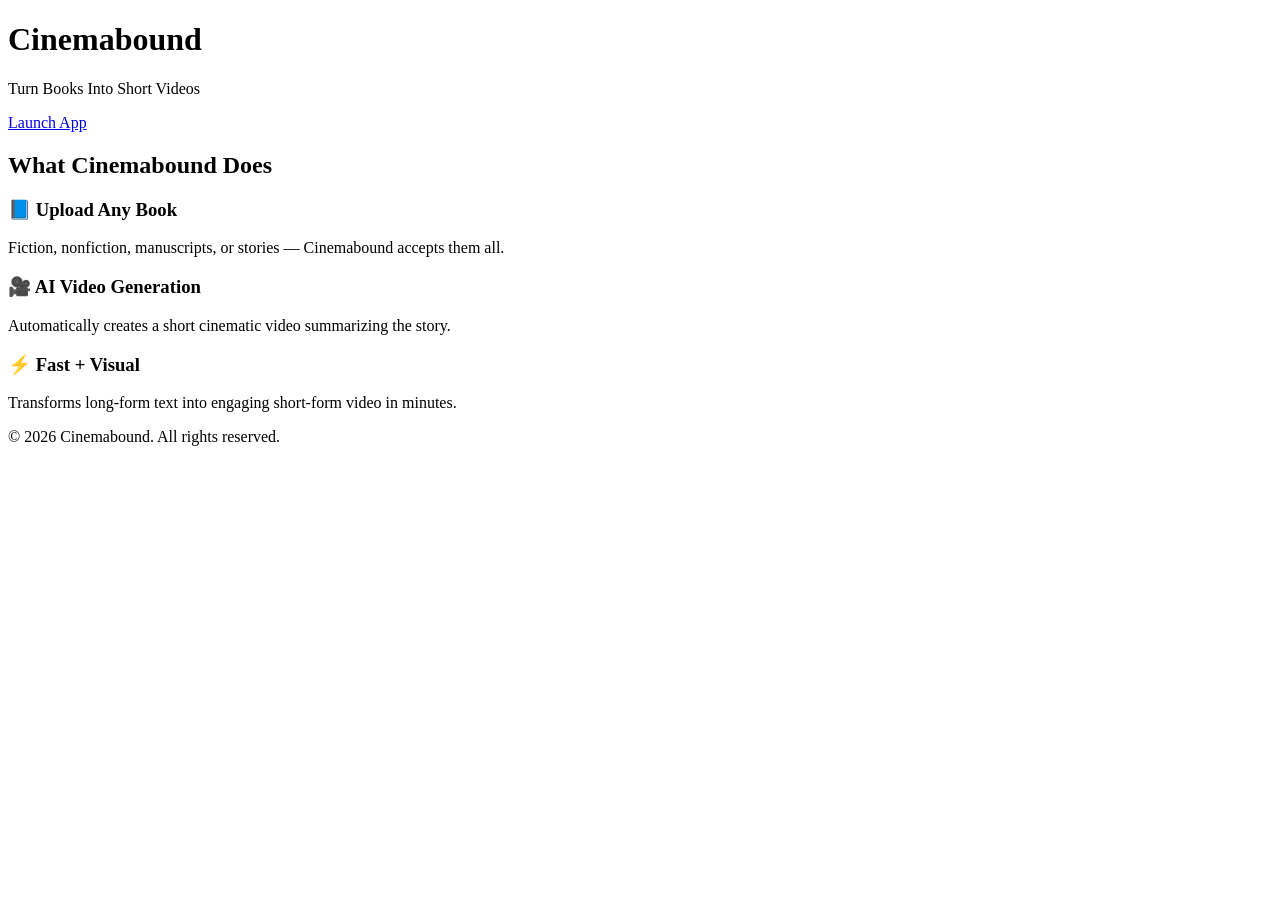
==== index.html @ f3e3a9d3 "Create index.html" ====
<!DOCTYPE html>
<html lang="en">
<head>
    <meta charset="UTF-8">
    <meta name="viewport" content="width=device-width, initial-scale=1.0">
    <title>Cinemabound – Turn Books Into Short Videos</title>
    <link rel="stylesheet" href="style.css">
</head>

<body>
    <header class="hero">
        <h1>Cinemabound</h1>
        <p class="tagline">Turn Books Into Short Videos</p>
        <a href="https://app.cinemaboundai.com" class="cta">Launch App</a>
    </header>

    <section class="features">
        <h2>What Cinemabound Does</h2>
        <div class="feature-grid">
            <div class="feature">
                <h3>📘 Upload Any Book</h3>
                <p>Fiction, nonfiction, manuscripts, or stories — Cinemabound accepts them all.</p>
            </div>

            <div class="feature">
                <h3>🎥 AI Video Generation</h3>
                <p>Automatically creates a short cinematic video summarizing the story.</p>
            </div>

            <div class="feature">
                <h3>⚡ Fast + Visual</h3>
                <p>Transforms long‑form text into engaging short‑form video in minutes.</p>
            </div>
        </div>
    </section>

    <footer>
        <p>© 2026 Cinemabound. All rights reserved.</p>
    </footer>
</body>
</html>
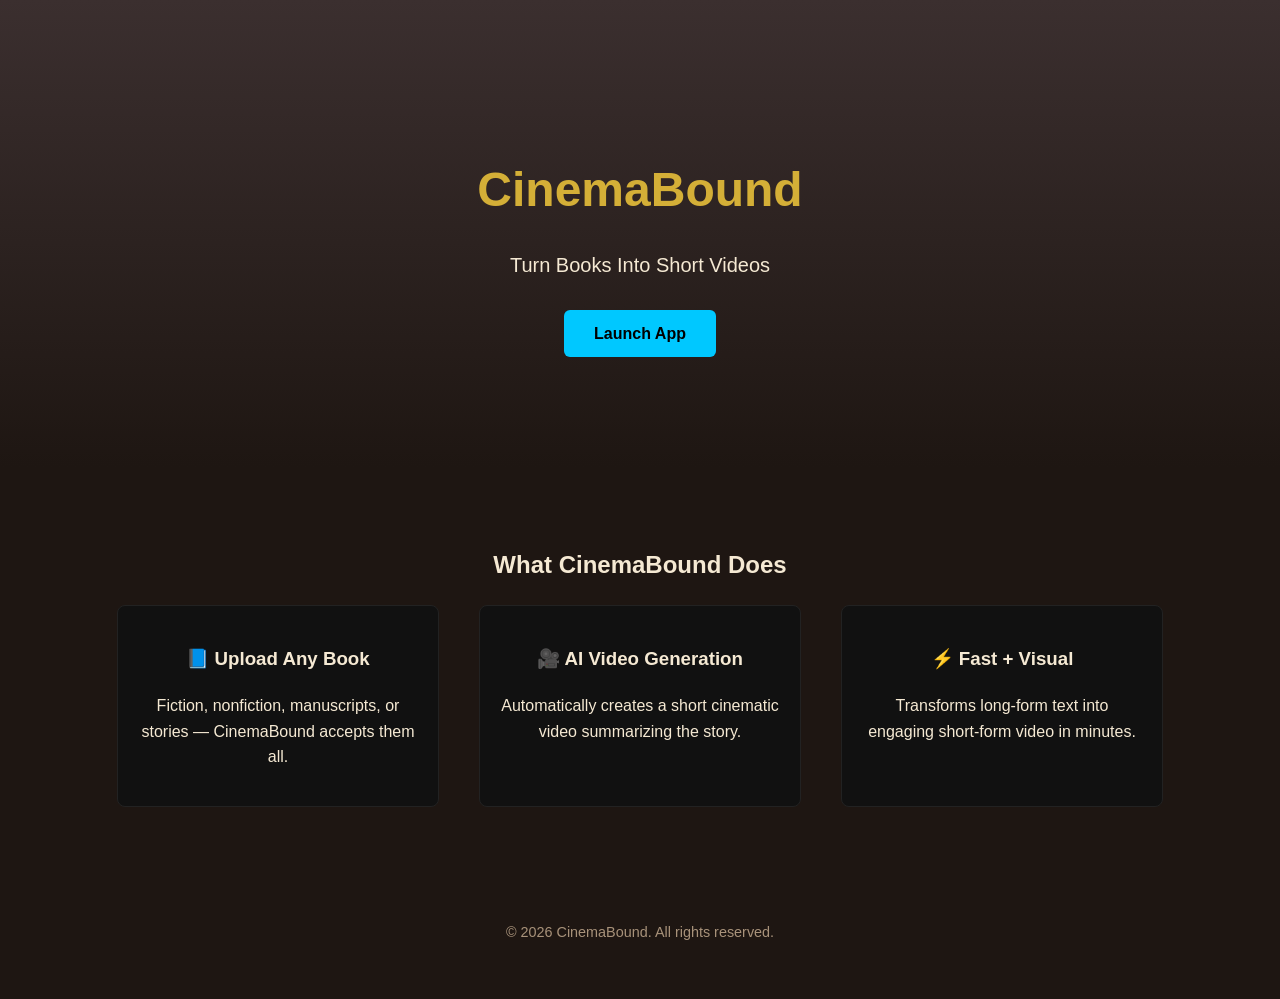
==== commit 8c173ef3: "Update index.html" ====
--- a/index.html
+++ b/index.html
@@ -3,23 +3,23 @@
 <head>
     <meta charset="UTF-8">
     <meta name="viewport" content="width=device-width, initial-scale=1.0">
-    <title>Cinemabound – Turn Books Into Short Videos</title>
+    <title>CinemaBound – Turn Books Into Short Videos</title>
     <link rel="stylesheet" href="style.css">
 </head>
 
 <body>
     <header class="hero">
-        <h1>Cinemabound</h1>
+        <h1>CinemaBound</h1>
         <p class="tagline">Turn Books Into Short Videos</p>
         <a href="https://app.cinemaboundai.com" class="cta">Launch App</a>
     </header>
 
     <section class="features">
-        <h2>What Cinemabound Does</h2>
+        <h2>What CinemaBound Does</h2>
         <div class="feature-grid">
             <div class="feature">
                 <h3>📘 Upload Any Book</h3>
-                <p>Fiction, nonfiction, manuscripts, or stories — Cinemabound accepts them all.</p>
+                <p>Fiction, nonfiction, manuscripts, or stories — CinemaBound accepts them all.</p>
             </div>
 
             <div class="feature">
@@ -35,7 +35,7 @@
     </section>
 
     <footer>
-        <p>© 2026 Cinemabound. All rights reserved.</p>
+        <p>© 2026 CinemaBound. All rights reserved.</p>
     </footer>
 </body>
 </html>
--- a/style.css
+++ b/style.css
@@ -0,0 +1,136 @@
+body {
+    margin: 0;
+    font-family: Arial, sans-serif;
+    background: #000;
+    color: #fff;
+}
+
+.hero {
+    text-align: center;
+    padding: 120px 20px;
+    background: linear-gradient(180deg, #000, #0a0a0a);
+}
+
+.hero h1 {
+    font-size: 4rem;
+    color: #00c8ff;
+    margin-bottom: 10px;
+}
+
+.tagline {
+    font-size: 1.5rem;
+    color: #ffd700;
+    margin-bottom: 30px;
+}
+
+.cta {
+    background: #00c8ff;
+    padding: 15px 30px;
+    color: #000;
+    text-decoration: none;
+    font-weight: bold;
+    border-radius: 6px;
+}
+
+.features {
+    padding: 60px 20px;
+    text-align: center;
+}
+
+.feature-grid {
+    display: flex;
+    justify-content: center;
+    gap: 40px;
+    flex-wrap: wrap;
+}
+
+.feature {
+    width: 280px;
+    background: #111;
+    padding: 20px;
+    border-radius: 8px;
+    border: 1px solid #222;
+}
+/* Global Styles */
+body {
+  margin: 0;
+  padding: 0;
+  background-color: #1E1612; /* deep cinematic brown */
+  color: #F5E9D3; /* warm cream */
+  font-family: 'Inter', sans-serif;
+  line-height: 1.6;
+}
+
+/* Header / Hero */
+.hero {
+  text-align: center;
+  padding: 120px 20px;
+  background: linear-gradient(180deg, #3B2F2F 0%, #1E1612 100%);
+}
+
+.hero h1 {
+  font-size: 3rem;
+  color: #D4AF37; /* gold */
+  margin-bottom: 20px;
+}
+
+.hero p {
+  font-size: 1.25rem;
+  max-width: 700px;
+  margin: 0 auto 40px;
+  color: #F5E9D3;
+}
+
+.launch-button {
+  background-color: #D4AF37;
+  color: #1E1612;
+  padding: 14px 32px;
+  border-radius: 8px;
+  text-decoration: none;
+  font-weight: 600;
+  font-size: 1.1rem;
+  transition: 0.25s;
+}
+
+.launch-button:hover {
+  background-color: #C9A227;
+}
+
+/* Section Styles */
+.section {
+  max-width: 900px;
+  margin: 60px auto;
+  padding: 40px;
+  background-color: #2A1F1A;
+  border-radius: 12px;
+  box-shadow: 0 0 40px rgba(0,0,0,0.4);
+}
+
+.section h2 {
+  color: #D4AF37;
+  margin-bottom: 20px;
+  font-size: 2rem;
+}
+
+.section p {
+  color: #F5E9D3;
+  font-size: 1.1rem;
+}
+
+/* Feature Icons (future images) */
+.feature-image {
+  width: 100%;
+  max-width: 500px;
+  margin: 20px auto;
+  display: block;
+  border-radius: 12px;
+  box-shadow: 0 0 25px rgba(0,0,0,0.5);
+}
+
+/* Footer */
+footer {
+  text-align: center;
+  padding: 40px;
+  color: #A8927A;
+  font-size: 0.9rem;
+}
